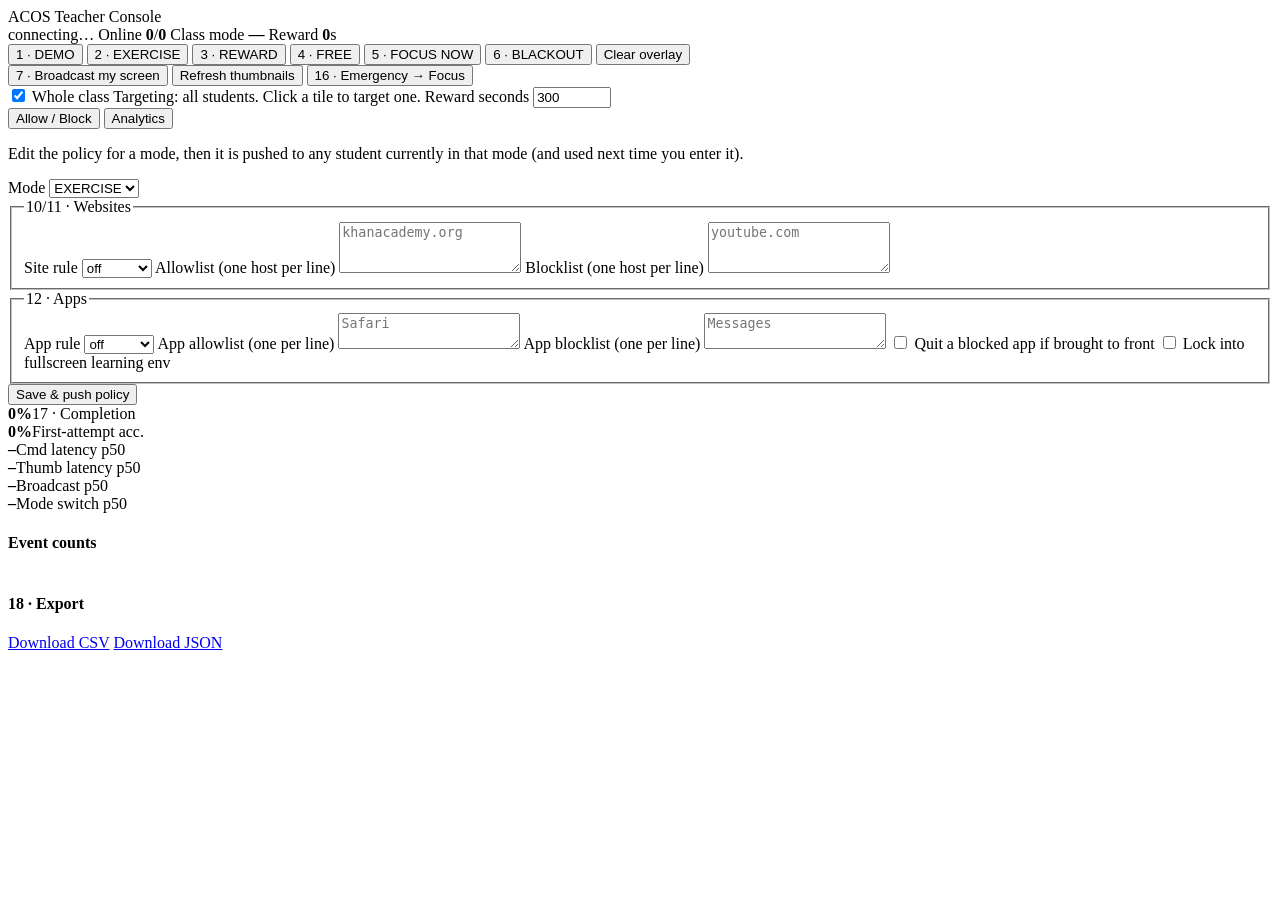
==== teacher/static/index.html @ 657cb20e "Add files via upload" ====
<!doctype html>
<html lang="en">
<head>
<meta charset="utf-8">
<meta name="viewport" content="width=device-width, initial-scale=1">
<title>ACOS Teacher Console</title>
<link rel="stylesheet" href="/static/style.css">
</head>
<body>
<header>
  <div class="brand">ACOS <span>Teacher Console</span></div>
  <div class="status">
    <span id="conn" class="pill">connecting…</span>
    <span class="pill">Online <b id="online">0</b>/<b id="total">0</b></span>
    <span class="pill">Class mode <b id="classmode">—</b></span>
    <span id="rewardpill" class="pill hidden">Reward <b id="rewardleft">0</b>s</span>
  </div>
</header>

<div class="bar">
  <div class="modes">
    <button class="mode" data-mode="DEMO">1 · DEMO</button>
    <button class="mode" data-mode="EXERCISE">2 · EXERCISE</button>
    <button class="mode reward" data-mode="REWARD">3 · REWARD</button>
    <button class="mode" data-mode="FREE">4 · FREE</button>
    <button id="focusnow" class="act">5 · FOCUS NOW</button>
    <button id="blackout" class="act danger">6 · BLACKOUT</button>
    <button id="clearoverlay" class="act">Clear overlay</button>
  </div>
  <div class="modes">
    <button id="bcast" class="act">7 · Broadcast my screen</button>
    <button id="thumbs" class="act">Refresh thumbnails</button>
    <button id="emergency" class="act danger">16 · Emergency → Focus</button>
  </div>
</div>

<div class="selbar">
  <label><input type="checkbox" id="selall" checked> Whole class</label>
  <span id="selinfo" class="muted">Targeting: all students. Click a tile to target one.</span>
  <span class="grow"></span>
  <label>Reward seconds <input type="number" id="rewardsec" value="300" min="10" max="3600" style="width:70px"></label>
</div>

<main>
  <section id="grid" class="grid"><!-- student tiles --></section>

  <aside class="panel">
    <div class="tabs">
      <button class="tab active" data-tab="policy">Allow / Block</button>
      <button class="tab" data-tab="analytics">Analytics</button>
    </div>

    <div id="tab-policy" class="tabpane">
      <p class="muted">Edit the policy for a mode, then it is pushed to any student currently in that mode (and used next time you enter it).</p>
      <label>Mode
        <select id="polmode">
          <option>EXERCISE</option><option>DEMO</option>
          <option>REWARD</option><option>FREE</option>
        </select>
      </label>
      <fieldset>
        <legend>10/11 · Websites</legend>
        <label>Site rule
          <select id="site_mode"><option value="off">off</option>
            <option value="allowlist">allowlist</option>
            <option value="blocklist">blocklist</option></select>
        </label>
        <label>Allowlist (one host per line)
          <textarea id="site_allow" rows="3" placeholder="khanacademy.org"></textarea></label>
        <label>Blocklist (one host per line)
          <textarea id="site_block" rows="3" placeholder="youtube.com"></textarea></label>
      </fieldset>
      <fieldset>
        <legend>12 · Apps</legend>
        <label>App rule
          <select id="app_mode"><option value="off">off</option>
            <option value="allowlist">allowlist</option>
            <option value="blocklist">blocklist</option></select>
        </label>
        <label>App allowlist (one per line)
          <textarea id="app_allow" rows="2" placeholder="Safari"></textarea></label>
        <label>App blocklist (one per line)
          <textarea id="app_block" rows="2" placeholder="Messages"></textarea></label>
        <label class="row"><input type="checkbox" id="kill_blocked_apps"> Quit a blocked app if brought to front</label>
        <label class="row"><input type="checkbox" id="fullscreen"> Lock into fullscreen learning env</label>
      </fieldset>
      <button id="savepol" class="act primary">Save &amp; push policy</button>
    </div>

    <div id="tab-analytics" class="tabpane hidden">
      <div class="kpis">
        <div class="kpi"><b id="kpi_completion">0%</b><span>17 · Completion</span></div>
        <div class="kpi"><b id="kpi_accuracy">0%</b><span>First-attempt acc.</span></div>
        <div class="kpi"><b id="kpi_cmd">–</b><span>Cmd latency p50</span></div>
        <div class="kpi"><b id="kpi_thumb">–</b><span>Thumb latency p50</span></div>
        <div class="kpi"><b id="kpi_bcast">–</b><span>Broadcast p50</span></div>
        <div class="kpi"><b id="kpi_mode">–</b><span>Mode switch p50</span></div>
      </div>
      <h4>Event counts</h4>
      <table id="counts"></table>
      <h4>18 · Export</h4>
      <a class="act" href="/api/export.csv">Download CSV</a>
      <a class="act" href="/api/export.json">Download JSON</a>
    </div>
  </aside>
</main>

<script src="/static/app.js"></script>
</body>
</html>
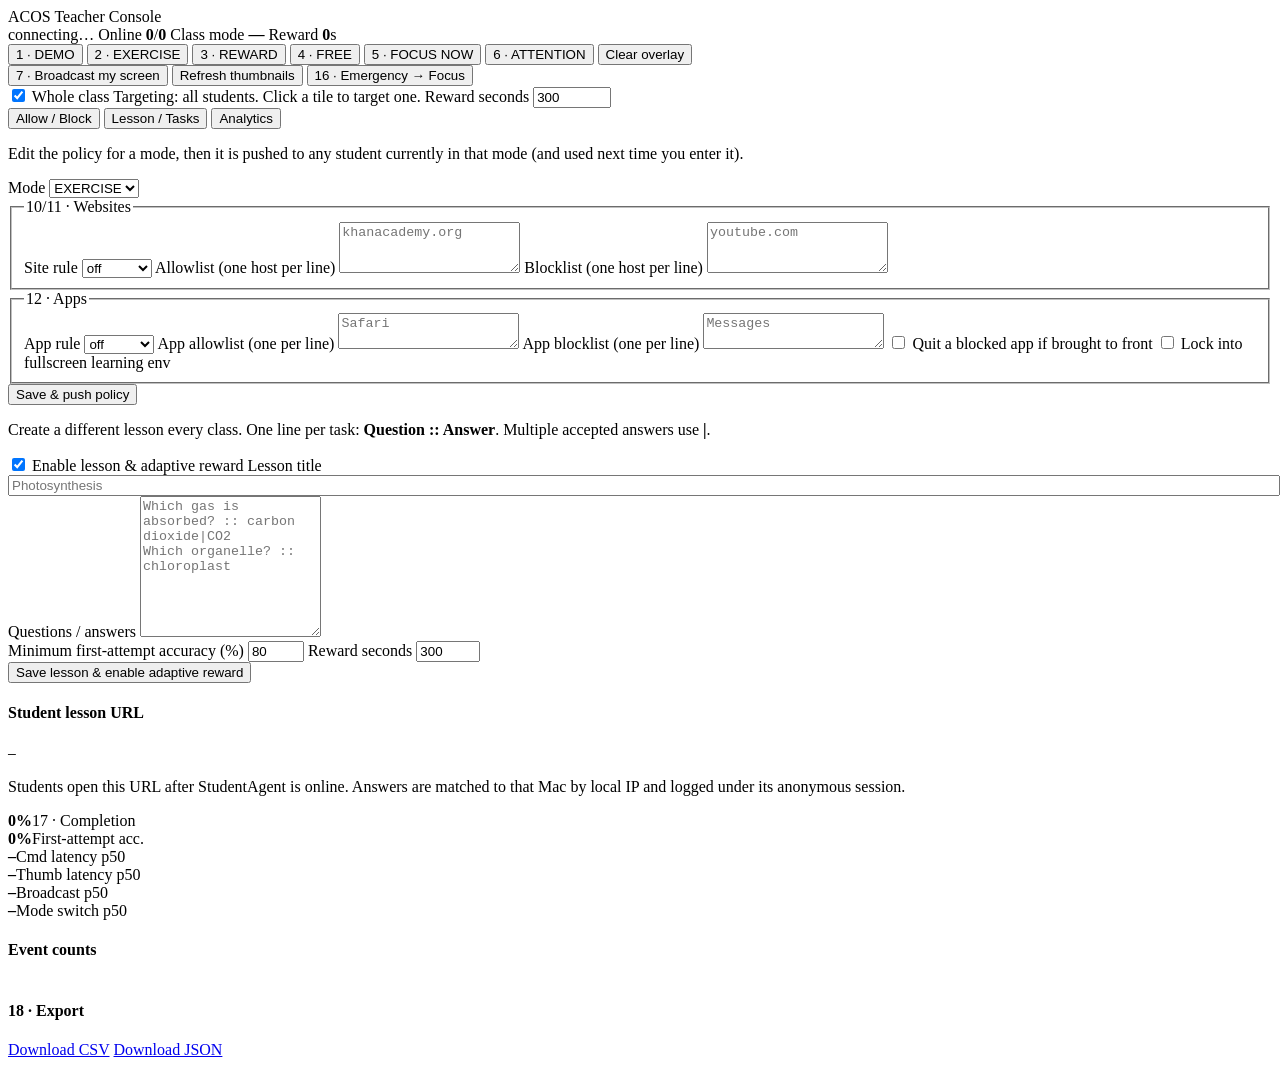
==== commit 110ec6b2: "Add Lesson Tasks builder to Teacher Console" ====
--- a/teacher/static/index.html
+++ b/teacher/static/index.html
@@ -24,7 +24,7 @@
     <button class="mode reward" data-mode="REWARD">3 · REWARD</button>
     <button class="mode" data-mode="FREE">4 · FREE</button>
     <button id="focusnow" class="act">5 · FOCUS NOW</button>
-    <button id="blackout" class="act danger">6 · BLACKOUT</button>
+    <button id="blackout" class="act danger">6 · ATTENTION</button>
     <button id="clearoverlay" class="act">Clear overlay</button>
   </div>
   <div class="modes">
@@ -47,6 +47,7 @@
   <aside class="panel">
     <div class="tabs">
       <button class="tab active" data-tab="policy">Allow / Block</button>
+      <button class="tab" data-tab="lesson">Lesson / Tasks</button>
       <button class="tab" data-tab="analytics">Analytics</button>
     </div>
 
@@ -87,6 +88,31 @@
       <button id="savepol" class="act primary">Save &amp; push policy</button>
     </div>
 
+
+    <div id="tab-lesson" class="tabpane hidden">
+      <p class="muted">Create a different lesson every class. One line per task: <b>Question :: Answer</b>. Multiple accepted answers use <b>|</b>.</p>
+      <label class="row"><input type="checkbox" id="lesson_enabled" checked> Enable lesson &amp; adaptive reward</label>
+      <label>Lesson title
+        <input type="text" id="lesson_title" placeholder="Photosynthesis" style="width:100%">
+      </label>
+      <label>Questions / answers
+        <textarea id="lesson_questions" rows="9" placeholder="Which gas is absorbed? :: carbon dioxide|CO2&#10;Which organelle? :: chloroplast"></textarea>
+      </label>
+      <div class="twocol">
+        <label>Minimum first-attempt accuracy (%)
+          <input type="number" id="lesson_accuracy" value="80" min="0" max="100">
+        </label>
+        <label>Reward seconds
+          <input type="number" id="lesson_reward" value="300" min="10" max="3600">
+        </label>
+      </div>
+      <button id="saveLesson" class="act primary">Save lesson &amp; enable adaptive reward</button>
+      <div id="lessonSaved" class="muted" style="margin-top:8px"></div>
+      <h4>Student lesson URL</h4>
+      <div class="lessonurl"><code id="lesson_url">—</code></div>
+      <p class="muted">Students open this URL after StudentAgent is online. Answers are matched to that Mac by local IP and logged under its anonymous session.</p>
+    </div>
+
     <div id="tab-analytics" class="tabpane hidden">
       <div class="kpis">
         <div class="kpi"><b id="kpi_completion">0%</b><span>17 · Completion</span></div>
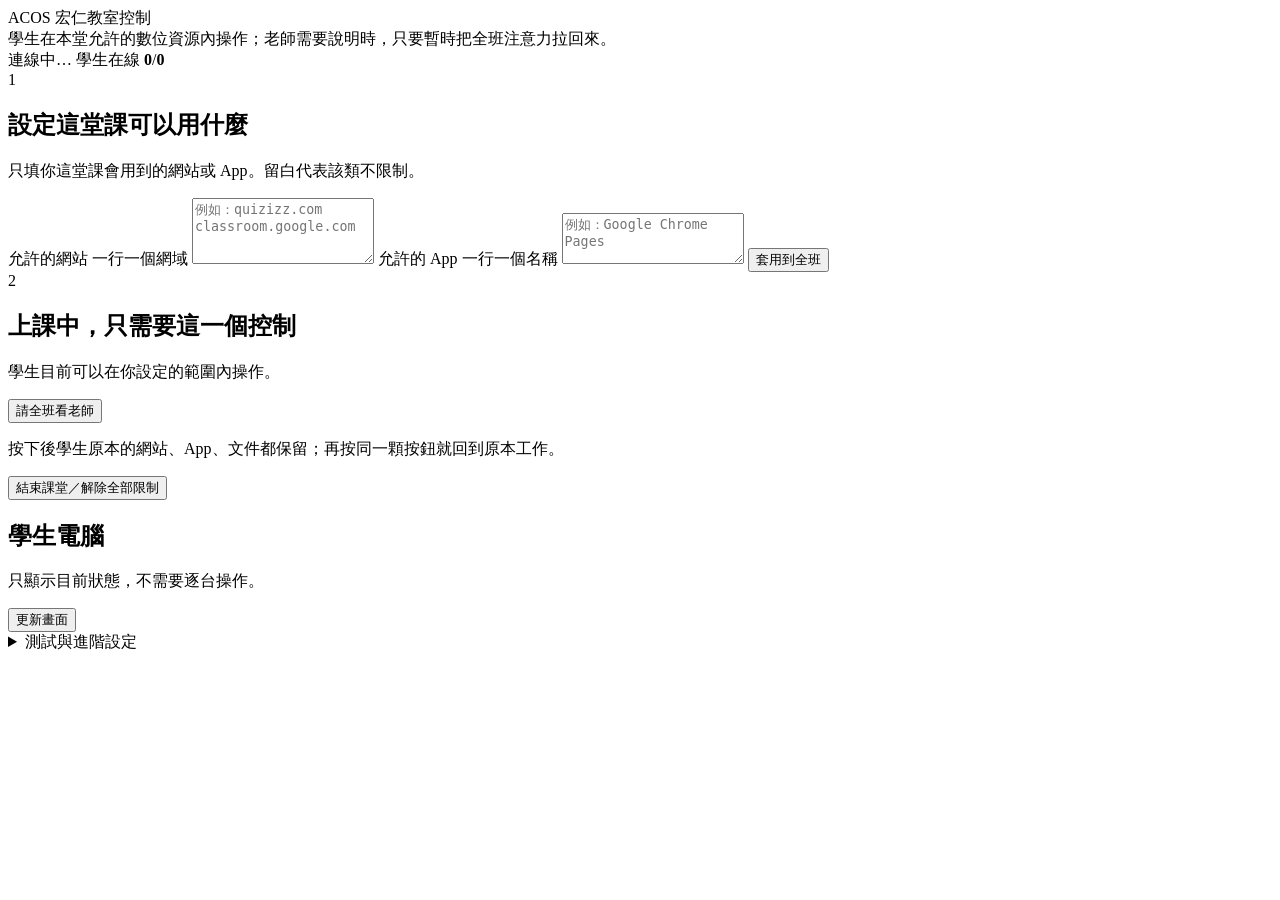
==== commit 616cd5b5: "Simplify Teacher Console around one classroom workflow" ====
--- a/teacher/static/index.html
+++ b/teacher/static/index.html
@@ -1,136 +1,75 @@
 <!doctype html>
-<html lang="en">
+<html lang="zh-Hant">
 <head>
 <meta charset="utf-8">
 <meta name="viewport" content="width=device-width, initial-scale=1">
-<title>ACOS Teacher Console</title>
+<title>ACOS 教室控制</title>
 <link rel="stylesheet" href="/static/style.css">
 </head>
 <body>
-<header>
-  <div class="brand">ACOS <span>Teacher Console</span></div>
+<header class="top">
+  <div>
+    <div class="brand">ACOS <span>宏仁教室控制</span></div>
+    <div class="sub">學生在本堂允許的數位資源內操作；老師需要說明時，只要暫時把全班注意力拉回來。</div>
+  </div>
   <div class="status">
-    <span id="conn" class="pill">connecting…</span>
-    <span class="pill">Online <b id="online">0</b>/<b id="total">0</b></span>
-    <span class="pill">Class mode <b id="classmode">—</b></span>
-    <span id="rewardpill" class="pill hidden">Reward <b id="rewardleft">0</b>s</span>
+    <span id="conn" class="pill">連線中…</span>
+    <span class="pill">學生在線 <b id="online">0</b>/<b id="total">0</b></span>
   </div>
 </header>
 
-<div class="bar">
-  <div class="modes">
-    <button class="mode" data-mode="DEMO">1 · DEMO</button>
-    <button class="mode" data-mode="EXERCISE">2 · EXERCISE</button>
-    <button class="mode reward" data-mode="REWARD">3 · REWARD</button>
-    <button class="mode" data-mode="FREE">4 · FREE</button>
-    <button id="focusnow" class="act">5 · FOCUS NOW</button>
-    <button id="blackout" class="act danger">6 · ATTENTION</button>
-    <button id="clearoverlay" class="act">Clear overlay</button>
-  </div>
-  <div class="modes">
-    <button id="bcast" class="act">7 · Broadcast my screen</button>
-    <button id="thumbs" class="act">Refresh thumbnails</button>
-    <button id="emergency" class="act danger">16 · Emergency → Focus</button>
-  </div>
-</div>
+<main class="layout">
+  <section class="card setup">
+    <div class="step">1</div>
+    <div class="content">
+      <h2>設定這堂課可以用什麼</h2>
+      <p class="hint">只填你這堂課會用到的網站或 App。留白代表該類不限制。</p>
 
-<div class="selbar">
-  <label><input type="checkbox" id="selall" checked> Whole class</label>
-  <span id="selinfo" class="muted">Targeting: all students. Click a tile to target one.</span>
-  <span class="grow"></span>
-  <label>Reward seconds <input type="number" id="rewardsec" value="300" min="10" max="3600" style="width:70px"></label>
-</div>
+      <label>允許的網站 <span>一行一個網域</span>
+        <textarea id="site_allow" rows="4" placeholder="例如：quizizz.com&#10;classroom.google.com"></textarea>
+      </label>
 
-<main>
-  <section id="grid" class="grid"><!-- student tiles --></section>
+      <label>允許的 App <span>一行一個名稱</span>
+        <textarea id="app_allow" rows="3" placeholder="例如：Google Chrome&#10;Pages"></textarea>
+      </label>
 
-  <aside class="panel">
-    <div class="tabs">
-      <button class="tab active" data-tab="policy">Allow / Block</button>
-      <button class="tab" data-tab="lesson">Lesson / Tasks</button>
-      <button class="tab" data-tab="analytics">Analytics</button>
+      <button id="apply" class="primary">套用到全班</button>
+      <div id="applymsg" class="result"></div>
     </div>
+  </section>
 
-    <div id="tab-policy" class="tabpane">
-      <p class="muted">Edit the policy for a mode, then it is pushed to any student currently in that mode (and used next time you enter it).</p>
-      <label>Mode
-        <select id="polmode">
-          <option>EXERCISE</option><option>DEMO</option>
-          <option>REWARD</option><option>FREE</option>
-        </select>
-      </label>
-      <fieldset>
-        <legend>10/11 · Websites</legend>
-        <label>Site rule
-          <select id="site_mode"><option value="off">off</option>
-            <option value="allowlist">allowlist</option>
-            <option value="blocklist">blocklist</option></select>
-        </label>
-        <label>Allowlist (one host per line)
-          <textarea id="site_allow" rows="3" placeholder="khanacademy.org"></textarea></label>
-        <label>Blocklist (one host per line)
-          <textarea id="site_block" rows="3" placeholder="youtube.com"></textarea></label>
-      </fieldset>
-      <fieldset>
-        <legend>12 · Apps</legend>
-        <label>App rule
-          <select id="app_mode"><option value="off">off</option>
-            <option value="allowlist">allowlist</option>
-            <option value="blocklist">blocklist</option></select>
-        </label>
-        <label>App allowlist (one per line)
-          <textarea id="app_allow" rows="2" placeholder="Safari"></textarea></label>
-        <label>App blocklist (one per line)
-          <textarea id="app_block" rows="2" placeholder="Messages"></textarea></label>
-        <label class="row"><input type="checkbox" id="kill_blocked_apps"> Quit a blocked app if brought to front</label>
-        <label class="row"><input type="checkbox" id="fullscreen"> Lock into fullscreen learning env</label>
-      </fieldset>
-      <button id="savepol" class="act primary">Save &amp; push policy</button>
+  <section class="card control">
+    <div class="step">2</div>
+    <div class="content">
+      <h2>上課中，只需要這一個控制</h2>
+      <p id="controlhint" class="hint">學生目前可以在你設定的範圍內操作。</p>
+      <button id="focus" class="focus">請全班看老師</button>
+      <p class="small">按下後學生原本的網站、App、文件都保留；再按同一顆按鈕就回到原本工作。</p>
+      <button id="restore" class="restore">結束課堂／解除全部限制</button>
     </div>
+  </section>
 
+  <section class="card students">
+    <div class="cardhead">
+      <div>
+        <h2>學生電腦</h2>
+        <p class="hint">只顯示目前狀態，不需要逐台操作。</p>
+      </div>
+      <button id="thumbs" class="secondary">更新畫面</button>
+    </div>
+    <div id="grid" class="grid"></div>
+  </section>
 
-    <div id="tab-lesson" class="tabpane hidden">
-      <p class="muted">Create a different lesson every class. One line per task: <b>Question :: Answer</b>. Multiple accepted answers use <b>|</b>.</p>
-      <label class="row"><input type="checkbox" id="lesson_enabled" checked> Enable lesson &amp; adaptive reward</label>
-      <label>Lesson title
-        <input type="text" id="lesson_title" placeholder="Photosynthesis" style="width:100%">
-      </label>
-      <label>Questions / answers
-        <textarea id="lesson_questions" rows="9" placeholder="Which gas is absorbed? :: carbon dioxide|CO2&#10;Which organelle? :: chloroplast"></textarea>
-      </label>
-      <div class="twocol">
-        <label>Minimum first-attempt accuracy (%)
-          <input type="number" id="lesson_accuracy" value="80" min="0" max="100">
-        </label>
-        <label>Reward seconds
-          <input type="number" id="lesson_reward" value="300" min="10" max="3600">
-        </label>
-      </div>
-      <button id="saveLesson" class="act primary">Save lesson &amp; enable adaptive reward</button>
-      <div id="lessonSaved" class="muted" style="margin-top:8px"></div>
-      <h4>Student lesson URL</h4>
-      <div class="lessonurl"><code id="lesson_url">—</code></div>
-      <p class="muted">Students open this URL after StudentAgent is online. Answers are matched to that Mac by local IP and logged under its anonymous session.</p>
-    </div>
-
-    <div id="tab-analytics" class="tabpane hidden">
-      <div class="kpis">
-        <div class="kpi"><b id="kpi_completion">0%</b><span>17 · Completion</span></div>
-        <div class="kpi"><b id="kpi_accuracy">0%</b><span>First-attempt acc.</span></div>
-        <div class="kpi"><b id="kpi_cmd">–</b><span>Cmd latency p50</span></div>
-        <div class="kpi"><b id="kpi_thumb">–</b><span>Thumb latency p50</span></div>
-        <div class="kpi"><b id="kpi_bcast">–</b><span>Broadcast p50</span></div>
-        <div class="kpi"><b id="kpi_mode">–</b><span>Mode switch p50</span></div>
-      </div>
-      <h4>Event counts</h4>
-      <table id="counts"></table>
-      <h4>18 · Export</h4>
-      <a class="act" href="/api/export.csv">Download CSV</a>
-      <a class="act" href="/api/export.json">Download JSON</a>
-    </div>
-  </aside>
+  <details class="card advanced">
+    <summary>測試與進階設定</summary>
+    <label class="check">
+      <input type="checkbox" id="teachertest">
+      允許這台教師機也接受學生控制（只有測試時才開）
+    </label>
+    <p class="warning">正式上課請保持關閉。關閉後教師機會立即解除 ACOS 控制。</p>
+  </details>
 </main>
 
 <script src="/static/app.js"></script>
 </body>
-</html>
+</html>
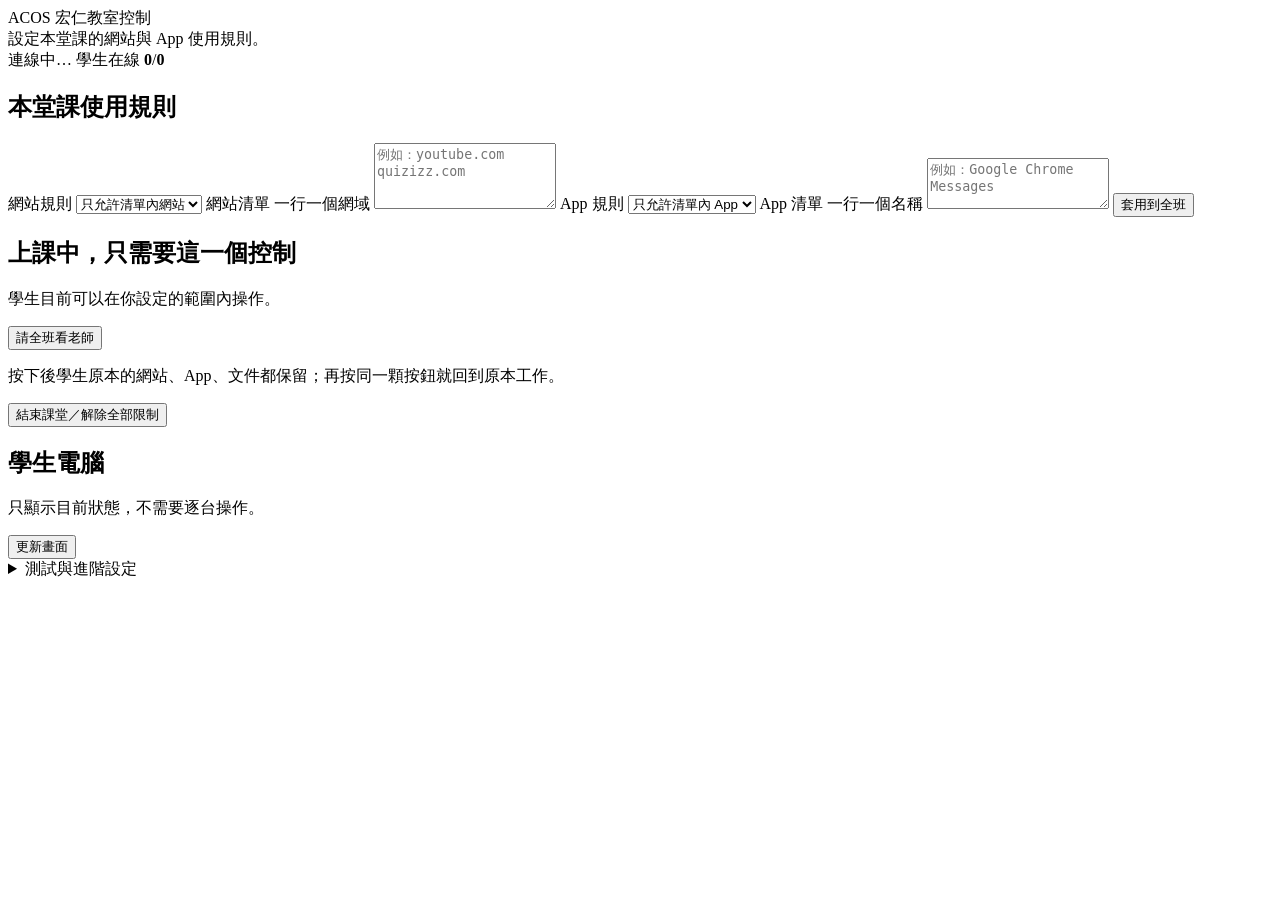
==== commit f5c84c51: "Add allow-list/block-list switching to classroom UI" ====
--- a/teacher/static/index.html
+++ b/teacher/static/index.html
@@ -10,7 +10,7 @@
 <header class="top">
   <div>
     <div class="brand">ACOS <span>宏仁教室控制</span></div>
-    <div class="sub">學生在本堂允許的數位資源內操作；老師需要說明時，只要暫時把全班注意力拉回來。</div>
+    <div class="sub">設定本堂課的網站與 App 使用規則。</div>
   </div>
   <div class="status">
     <span id="conn" class="pill">連線中…</span>
@@ -20,17 +20,29 @@
 
 <main class="layout">
   <section class="card setup">
-    <div class="step">1</div>
     <div class="content">
-      <h2>設定這堂課可以用什麼</h2>
-      <p class="hint">只填你這堂課會用到的網站或 App。留白代表該類不限制。</p>
+      <h2>本堂課使用規則</h2>
 
-      <label>允許的網站 <span>一行一個網域</span>
-        <textarea id="site_allow" rows="4" placeholder="例如：quizizz.com&#10;classroom.google.com"></textarea>
+      <label>網站規則
+        <select id="site_mode">
+          <option value="allowlist">只允許清單內網站</option>
+          <option value="blocklist">只封鎖清單內網站</option>
+          <option value="off">網站不限制</option>
+        </select>
+      </label>
+      <label>網站清單 <span>一行一個網域</span>
+        <textarea id="site_list" rows="4" placeholder="例如：youtube.com&#10;quizizz.com"></textarea>
       </label>
 
-      <label>允許的 App <span>一行一個名稱</span>
-        <textarea id="app_allow" rows="3" placeholder="例如：Google Chrome&#10;Pages"></textarea>
+      <label>App 規則
+        <select id="app_mode">
+          <option value="allowlist">只允許清單內 App</option>
+          <option value="blocklist">只封鎖清單內 App</option>
+          <option value="off">App 不限制</option>
+        </select>
+      </label>
+      <label>App 清單 <span>一行一個名稱</span>
+        <textarea id="app_list" rows="3" placeholder="例如：Google Chrome&#10;Messages"></textarea>
       </label>
 
       <button id="apply" class="primary">套用到全班</button>
@@ -39,7 +51,6 @@
   </section>
 
   <section class="card control">
-    <div class="step">2</div>
     <div class="content">
       <h2>上課中，只需要這一個控制</h2>
       <p id="controlhint" class="hint">學生目前可以在你設定的範圍內操作。</p>
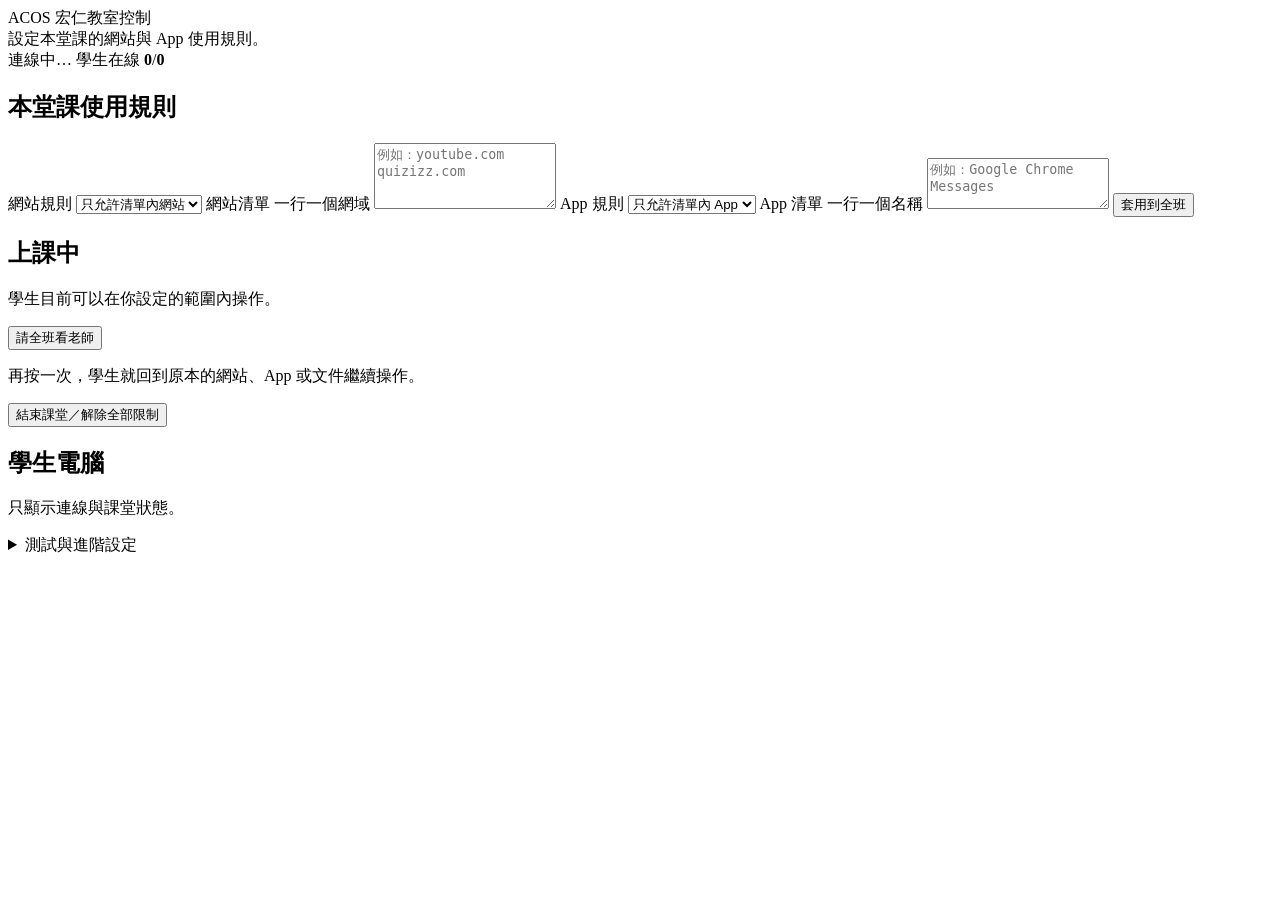
==== commit a4afdfce: "Remove student thumbnails from classroom UI" ====
--- a/teacher/static/index.html
+++ b/teacher/static/index.html
@@ -52,10 +52,10 @@
 
   <section class="card control">
     <div class="content">
-      <h2>上課中，只需要這一個控制</h2>
+      <h2>上課中</h2>
       <p id="controlhint" class="hint">學生目前可以在你設定的範圍內操作。</p>
       <button id="focus" class="focus">請全班看老師</button>
-      <p class="small">按下後學生原本的網站、App、文件都保留；再按同一顆按鈕就回到原本工作。</p>
+      <p class="small">再按一次，學生就回到原本的網站、App 或文件繼續操作。</p>
       <button id="restore" class="restore">結束課堂／解除全部限制</button>
     </div>
   </section>
@@ -64,9 +64,8 @@
     <div class="cardhead">
       <div>
         <h2>學生電腦</h2>
-        <p class="hint">只顯示目前狀態，不需要逐台操作。</p>
+        <p class="hint">只顯示連線與課堂狀態。</p>
       </div>
-      <button id="thumbs" class="secondary">更新畫面</button>
     </div>
     <div id="grid" class="grid"></div>
   </section>
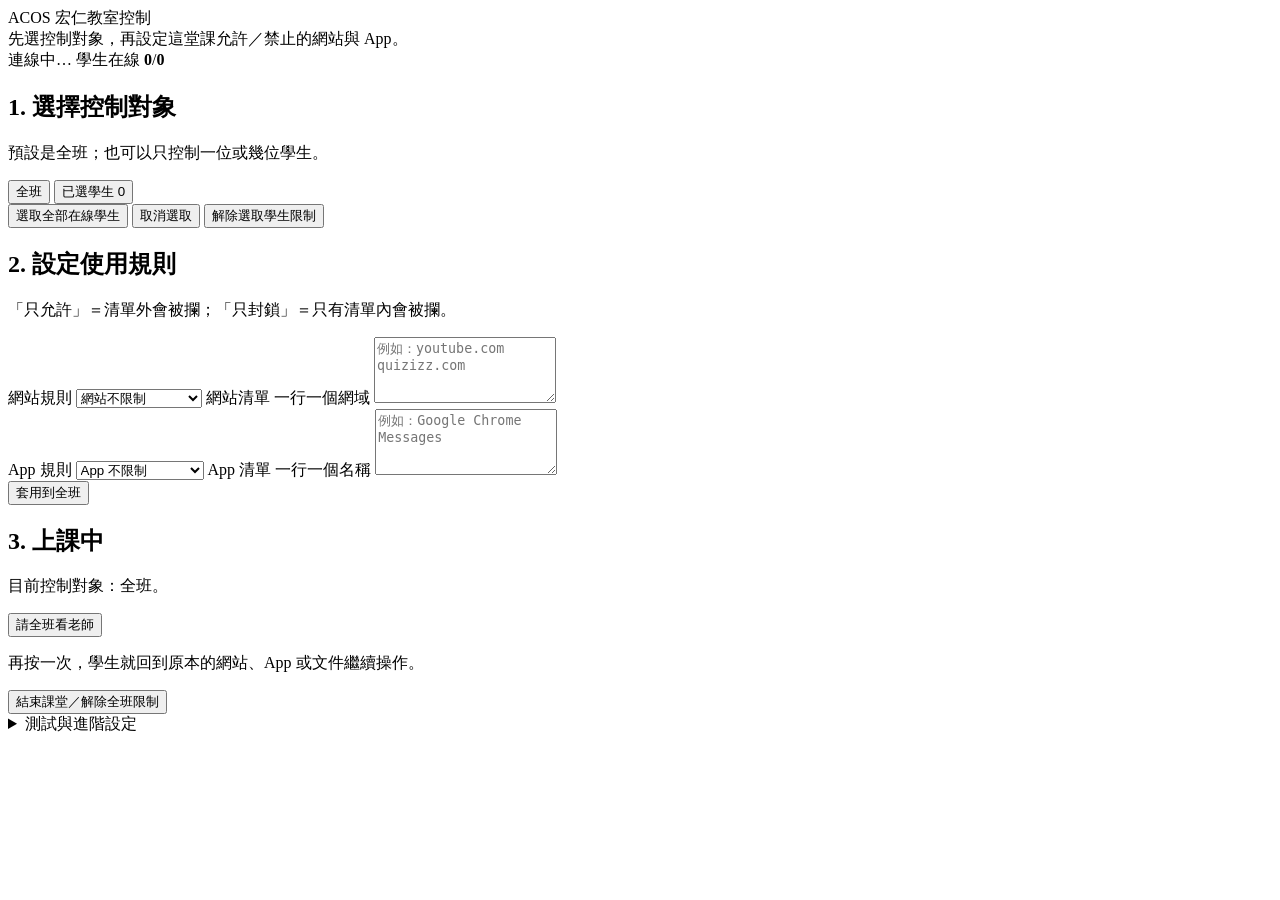
==== commit aa246d5b: "Redesign teacher workflow around class or selected students" ====
--- a/teacher/static/index.html
+++ b/teacher/static/index.html
@@ -10,7 +10,7 @@
 <header class="top">
   <div>
     <div class="brand">ACOS <span>宏仁教室控制</span></div>
-    <div class="sub">設定本堂課的網站與 App 使用規則。</div>
+    <div class="sub">先選控制對象，再設定這堂課允許／禁止的網站與 App。</div>
   </div>
   <div class="status">
     <span id="conn" class="pill">連線中…</span>
@@ -19,32 +19,59 @@
 </header>
 
 <main class="layout">
+  <section class="card targets">
+    <div class="cardhead">
+      <div>
+        <h2>1. 選擇控制對象</h2>
+        <p class="hint">預設是全班；也可以只控制一位或幾位學生。</p>
+      </div>
+      <div class="seg">
+        <button id="scope_all" class="segbtn active">全班</button>
+        <button id="scope_selected" class="segbtn">已選學生 <span id="selected_count">0</span></button>
+      </div>
+    </div>
+    <div id="grid" class="grid"></div>
+    <div class="targetActions">
+      <button id="select_all" class="secondary">選取全部在線學生</button>
+      <button id="clear_selection" class="secondary">取消選取</button>
+      <button id="release_selected" class="dangerGhost">解除選取學生限制</button>
+    </div>
+  </section>
+
   <section class="card setup">
     <div class="content">
-      <h2>本堂課使用規則</h2>
+      <h2>2. 設定使用規則</h2>
+      <p class="hint">「只允許」＝清單外會被攔；「只封鎖」＝只有清單內會被攔。</p>
 
-      <label>網站規則
-        <select id="site_mode">
-          <option value="allowlist">只允許清單內網站</option>
-          <option value="blocklist">只封鎖清單內網站</option>
-          <option value="off">網站不限制</option>
-        </select>
-      </label>
-      <label>網站清單 <span>一行一個網域</span>
-        <textarea id="site_list" rows="4" placeholder="例如：youtube.com&#10;quizizz.com"></textarea>
-      </label>
+      <div class="rulegrid">
+        <div>
+          <label>網站規則
+            <select id="site_mode">
+              <option value="off">網站不限制</option>
+              <option value="allowlist">只允許清單內網站</option>
+              <option value="blocklist">只封鎖清單內網站</option>
+            </select>
+          </label>
+          <label>網站清單 <span>一行一個網域</span>
+            <textarea id="site_list" rows="4" placeholder="例如：youtube.com&#10;quizizz.com"></textarea>
+          </label>
+        </div>
 
-      <label>App 規則
-        <select id="app_mode">
-          <option value="allowlist">只允許清單內 App</option>
-          <option value="blocklist">只封鎖清單內 App</option>
-          <option value="off">App 不限制</option>
-        </select>
-      </label>
-      <label>App 清單 <span>一行一個名稱</span>
-        <textarea id="app_list" rows="3" placeholder="例如：Google Chrome&#10;Messages"></textarea>
-      </label>
+        <div>
+          <label>App 規則
+            <select id="app_mode">
+              <option value="off">App 不限制</option>
+              <option value="allowlist">只允許清單內 App</option>
+              <option value="blocklist">只封鎖清單內 App</option>
+            </select>
+          </label>
+          <label>App 清單 <span>一行一個名稱</span>
+            <textarea id="app_list" rows="4" placeholder="例如：Google Chrome&#10;Messages"></textarea>
+          </label>
+        </div>
+      </div>
 
+      <div id="effect" class="effect"></div>
       <button id="apply" class="primary">套用到全班</button>
       <div id="applymsg" class="result"></div>
     </div>
@@ -52,22 +79,12 @@
 
   <section class="card control">
     <div class="content">
-      <h2>上課中</h2>
-      <p id="controlhint" class="hint">學生目前可以在你設定的範圍內操作。</p>
+      <h2>3. 上課中</h2>
+      <p id="controlhint" class="hint">目前控制對象：全班。</p>
       <button id="focus" class="focus">請全班看老師</button>
       <p class="small">再按一次，學生就回到原本的網站、App 或文件繼續操作。</p>
-      <button id="restore" class="restore">結束課堂／解除全部限制</button>
+      <button id="restore" class="restore">結束課堂／解除全班限制</button>
     </div>
-  </section>
-
-  <section class="card students">
-    <div class="cardhead">
-      <div>
-        <h2>學生電腦</h2>
-        <p class="hint">只顯示連線與課堂狀態。</p>
-      </div>
-    </div>
-    <div id="grid" class="grid"></div>
   </section>
 
   <details class="card advanced">
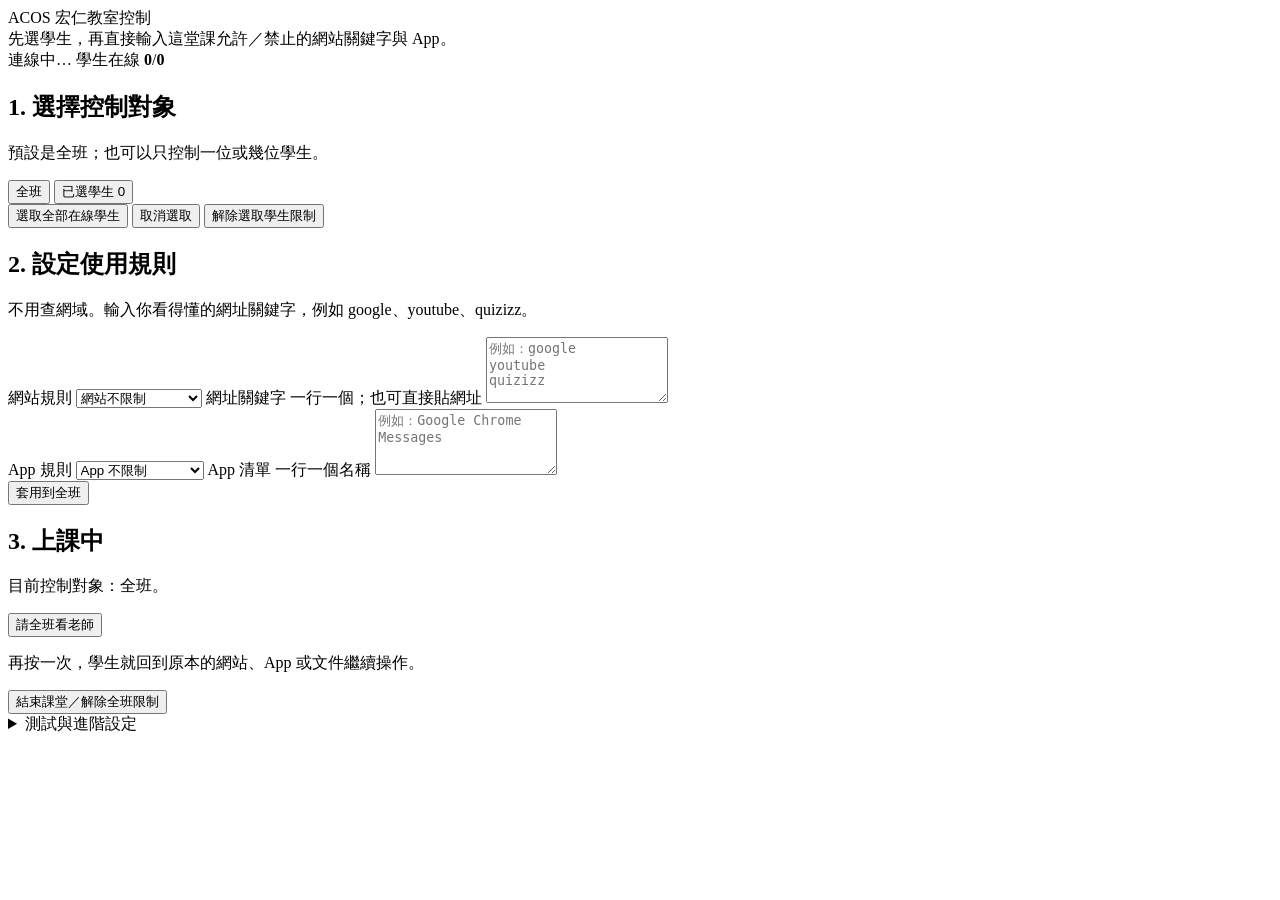
==== commit 1852678e: "Make website controls teacher-facing keywords" ====
--- a/teacher/static/index.html
+++ b/teacher/static/index.html
@@ -10,7 +10,7 @@
 <header class="top">
   <div>
     <div class="brand">ACOS <span>宏仁教室控制</span></div>
-    <div class="sub">先選控制對象，再設定這堂課允許／禁止的網站與 App。</div>
+    <div class="sub">先選學生，再直接輸入這堂課允許／禁止的網站關鍵字與 App。</div>
   </div>
   <div class="status">
     <span id="conn" class="pill">連線中…</span>
@@ -41,7 +41,7 @@
   <section class="card setup">
     <div class="content">
       <h2>2. 設定使用規則</h2>
-      <p class="hint">「只允許」＝清單外會被攔；「只封鎖」＝只有清單內會被攔。</p>
+      <p class="hint">不用查網域。輸入你看得懂的網址關鍵字，例如 google、youtube、quizizz。</p>
 
       <div class="rulegrid">
         <div>
@@ -52,8 +52,8 @@
               <option value="blocklist">只封鎖清單內網站</option>
             </select>
           </label>
-          <label>網站清單 <span>一行一個網域</span>
-            <textarea id="site_list" rows="4" placeholder="例如：youtube.com&#10;quizizz.com"></textarea>
+          <label>網址關鍵字 <span>一行一個；也可直接貼網址</span>
+            <textarea id="site_list" rows="4" placeholder="例如：google&#10;youtube&#10;quizizz"></textarea>
           </label>
         </div>
 
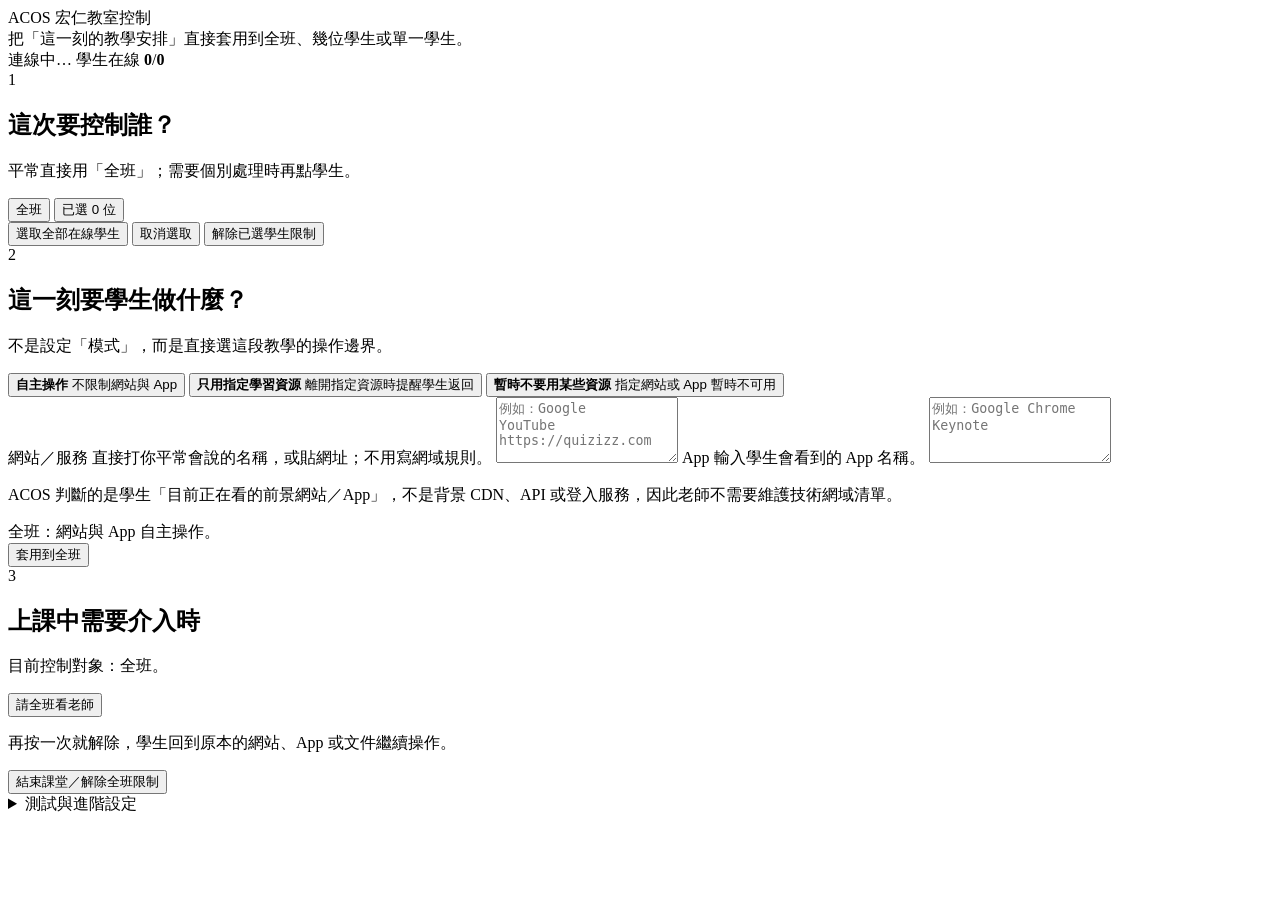
==== commit 545847e3: "Align Teacher Console with classroom orchestration workflow" ====
--- a/teacher/static/index.html
+++ b/teacher/static/index.html
@@ -2,7 +2,7 @@
 <html lang="zh-Hant">
 <head>
 <meta charset="utf-8">
-<meta name="viewport" content="width=device-width, initial-scale=1">
+<meta name="viewport" content="width=device-width,initial-scale=1">
 <title>ACOS 教室控制</title>
 <link rel="stylesheet" href="/static/style.css">
 </head>
@@ -10,7 +10,7 @@
 <header class="top">
   <div>
     <div class="brand">ACOS <span>宏仁教室控制</span></div>
-    <div class="sub">先選學生，再直接輸入這堂課允許／禁止的網站關鍵字與 App。</div>
+    <div class="sub">把「這一刻的教學安排」直接套用到全班、幾位學生或單一學生。</div>
   </div>
   <div class="status">
     <span id="conn" class="pill">連線中…</span>
@@ -19,84 +19,80 @@
 </header>
 
 <main class="layout">
-  <section class="card targets">
+  <section class="card">
+    <div class="step">1</div>
     <div class="cardhead">
       <div>
-        <h2>1. 選擇控制對象</h2>
-        <p class="hint">預設是全班；也可以只控制一位或幾位學生。</p>
+        <h2>這次要控制誰？</h2>
+        <p class="hint">平常直接用「全班」；需要個別處理時再點學生。</p>
       </div>
       <div class="seg">
         <button id="scope_all" class="segbtn active">全班</button>
-        <button id="scope_selected" class="segbtn">已選學生 <span id="selected_count">0</span></button>
+        <button id="scope_selected" class="segbtn">已選 <span id="selected_count">0</span> 位</button>
       </div>
     </div>
     <div id="grid" class="grid"></div>
     <div class="targetActions">
       <button id="select_all" class="secondary">選取全部在線學生</button>
       <button id="clear_selection" class="secondary">取消選取</button>
-      <button id="release_selected" class="dangerGhost">解除選取學生限制</button>
+      <button id="release_selected" class="dangerGhost">解除已選學生限制</button>
     </div>
   </section>
 
-  <section class="card setup">
-    <div class="content">
-      <h2>2. 設定使用規則</h2>
-      <p class="hint">不用查網域。輸入你看得懂的網址關鍵字，例如 google、youtube、quizizz。</p>
+  <section class="card">
+    <div class="step">2</div>
+    <h2>這一刻要學生做什麼？</h2>
+    <p class="hint">不是設定「模式」，而是直接選這段教學的操作邊界。</p>
 
+    <div class="intentGrid">
+      <button class="intent active" data-intent="free">
+        <b>自主操作</b>
+        <span>不限制網站與 App</span>
+      </button>
+      <button class="intent" data-intent="allow">
+        <b>只用指定學習資源</b>
+        <span>離開指定資源時提醒學生返回</span>
+      </button>
+      <button class="intent" data-intent="block">
+        <b>暫時不要用某些資源</b>
+        <span>指定網站或 App 暫時不可用</span>
+      </button>
+    </div>
+
+    <div id="resourcePanel" class="resourcePanel hidden">
       <div class="rulegrid">
-        <div>
-          <label>網站規則
-            <select id="site_mode">
-              <option value="off">網站不限制</option>
-              <option value="allowlist">只允許清單內網站</option>
-              <option value="blocklist">只封鎖清單內網站</option>
-            </select>
-          </label>
-          <label>網址關鍵字 <span>一行一個；也可直接貼網址</span>
-            <textarea id="site_list" rows="4" placeholder="例如：google&#10;youtube&#10;quizizz"></textarea>
-          </label>
-        </div>
+        <label>網站／服務
+          <span>直接打你平常會說的名稱，或貼網址；不用寫網域規則。</span>
+          <textarea id="site_list" rows="4" placeholder="例如：Google&#10;YouTube&#10;https://quizizz.com"></textarea>
+        </label>
+        <label>App
+          <span>輸入學生會看到的 App 名稱。</span>
+          <textarea id="app_list" rows="4" placeholder="例如：Google Chrome&#10;Keynote"></textarea>
+        </label>
+      </div>
+      <p class="explain">ACOS 判斷的是學生「目前正在看的前景網站／App」，不是背景 CDN、API 或登入服務，因此老師不需要維護技術網域清單。</p>
+    </div>
 
-        <div>
-          <label>App 規則
-            <select id="app_mode">
-              <option value="off">App 不限制</option>
-              <option value="allowlist">只允許清單內 App</option>
-              <option value="blocklist">只封鎖清單內 App</option>
-            </select>
-          </label>
-          <label>App 清單 <span>一行一個名稱</span>
-            <textarea id="app_list" rows="4" placeholder="例如：Google Chrome&#10;Messages"></textarea>
-          </label>
-        </div>
-      </div>
-
-      <div id="effect" class="effect"></div>
-      <button id="apply" class="primary">套用到全班</button>
-      <div id="applymsg" class="result"></div>
-    </div>
+    <div id="summary" class="summary">全班：網站與 App 自主操作。</div>
+    <button id="apply" class="primary">套用到全班</button>
+    <div id="applymsg" class="result"></div>
   </section>
 
-  <section class="card control">
-    <div class="content">
-      <h2>3. 上課中</h2>
-      <p id="controlhint" class="hint">目前控制對象：全班。</p>
-      <button id="focus" class="focus">請全班看老師</button>
-      <p class="small">再按一次，學生就回到原本的網站、App 或文件繼續操作。</p>
-      <button id="restore" class="restore">結束課堂／解除全班限制</button>
-    </div>
+  <section class="card intervention">
+    <div class="step">3</div>
+    <h2>上課中需要介入時</h2>
+    <p id="controlhint" class="hint">目前控制對象：全班。</p>
+    <button id="focus" class="focus">請全班看老師</button>
+    <p class="small">再按一次就解除，學生回到原本的網站、App 或文件繼續操作。</p>
+    <button id="restore" class="restore">結束課堂／解除全班限制</button>
   </section>
 
   <details class="card advanced">
     <summary>測試與進階設定</summary>
-    <label class="check">
-      <input type="checkbox" id="teachertest">
-      允許這台教師機也接受學生控制（只有測試時才開）
-    </label>
-    <p class="warning">正式上課請保持關閉。關閉後教師機會立即解除 ACOS 控制。</p>
+    <label class="check"><input type="checkbox" id="teachertest"> 允許這台教師機也接受學生控制（只有測試時才開）</label>
+    <p class="warning">正式上課請保持關閉。</p>
   </details>
 </main>
-
 <script src="/static/app.js"></script>
 </body>
 </html>
